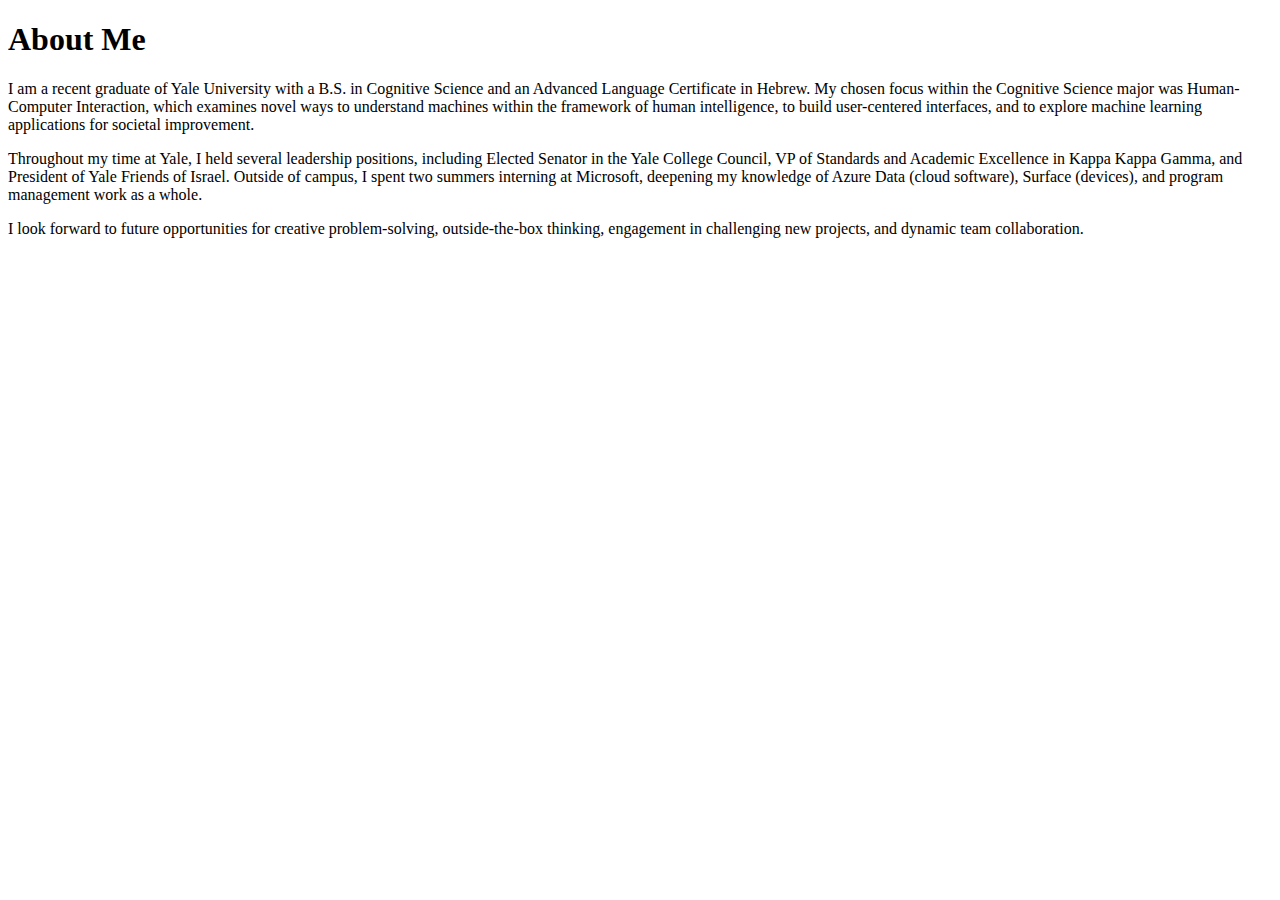
==== about.html @ a93bddfd "Test" ====
<!DOCTYPE html>
<html lang="en">
    <head>
        <title>My test page</title>
    </head>
    <body>
        <h1>About Me</h1>
        <p>I am a recent graduate of Yale University with a B.S. in Cognitive Science and an Advanced Language Certificate in Hebrew. My chosen focus within the Cognitive Science major was Human-Computer Interaction, which examines novel ways to understand machines within the framework of human intelligence, to build user-centered interfaces, and to explore machine learning applications for societal improvement.</p>
        <p>Throughout my time at Yale, I held several leadership positions, including Elected Senator in the Yale College Council, VP of Standards and Academic Excellence in Kappa Kappa Gamma, and President of Yale Friends of Israel. Outside of campus, I spent two summers interning at Microsoft, deepening my knowledge of Azure Data (cloud software), Surface (devices), and program management work as a whole.</p>
        <p>I look forward to future opportunities for creative problem-solving, outside-the-box thinking, engagement in challenging new projects, and dynamic team collaboration.</p>
    </body>
</html>
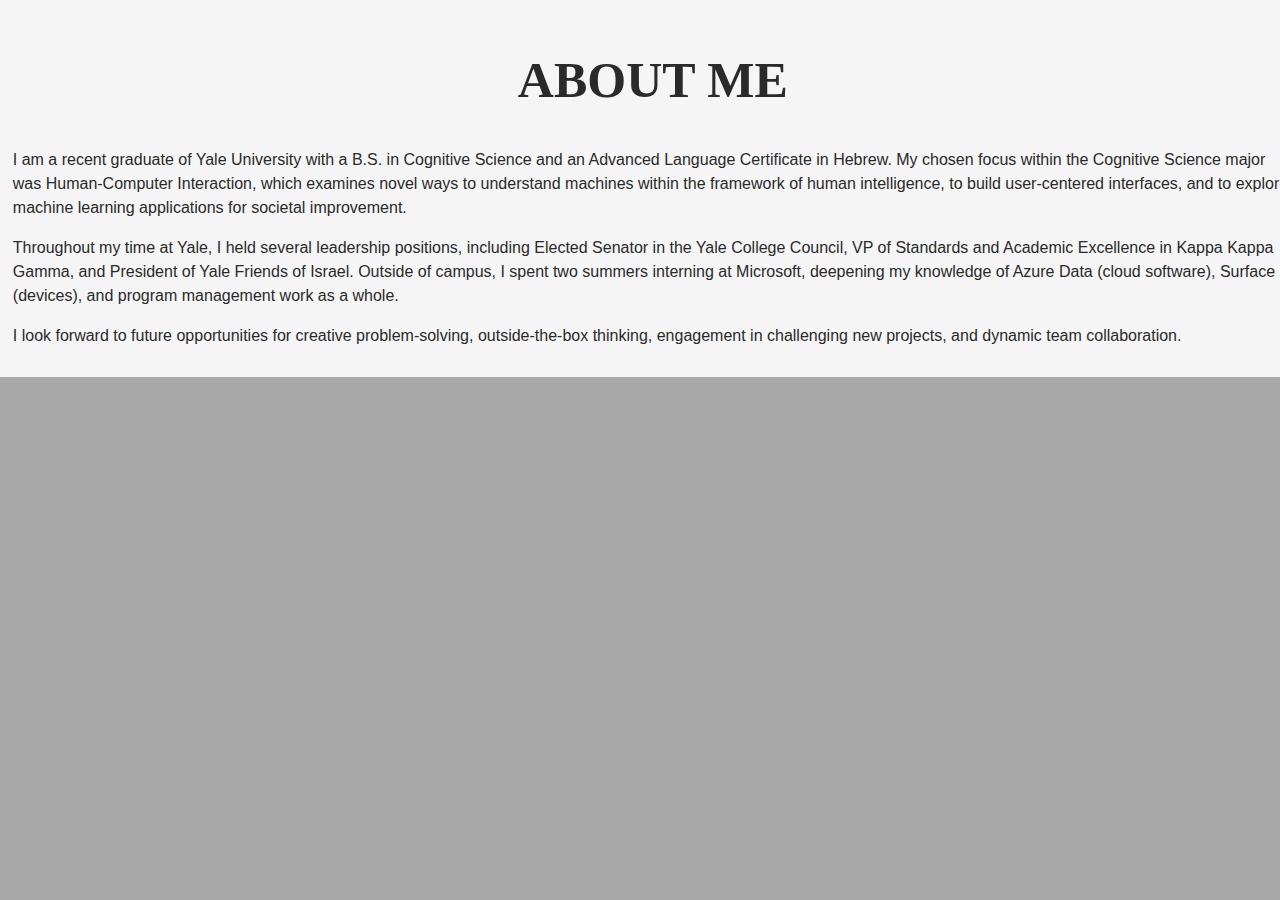
==== commit c91eb75a: "Big changes!" ====
--- a/about.html
+++ b/about.html
@@ -1,12 +1,14 @@
 <!DOCTYPE html>
 <html lang="en">
     <head>
-        <title>My test page</title>
+        <title>About Me</title>
+        <link rel="stylesheet" href="style.css" />
     </head>
     <body>
         <h1>About Me</h1>
         <p>I am a recent graduate of Yale University with a B.S. in Cognitive Science and an Advanced Language Certificate in Hebrew. My chosen focus within the Cognitive Science major was Human-Computer Interaction, which examines novel ways to understand machines within the framework of human intelligence, to build user-centered interfaces, and to explore machine learning applications for societal improvement.</p>
         <p>Throughout my time at Yale, I held several leadership positions, including Elected Senator in the Yale College Council, VP of Standards and Academic Excellence in Kappa Kappa Gamma, and President of Yale Friends of Israel. Outside of campus, I spent two summers interning at Microsoft, deepening my knowledge of Azure Data (cloud software), Surface (devices), and program management work as a whole.</p>
         <p>I look forward to future opportunities for creative problem-solving, outside-the-box thinking, engagement in challenging new projects, and dynamic team collaboration.</p>
+
     </body>
 </html>--- a/style.css
+++ b/style.css
@@ -0,0 +1,182 @@
+/* || General setup */
+
+html, body {
+    margin: 0;
+    padding: 0;
+  }
+  
+  html {
+    font-size: 10px;
+    background-color: #a9a9a9;
+  }
+  
+  body {
+    width: 100%;
+    min-width: 800px;
+    margin: 0 auto;
+  }
+  
+  /* || typography */
+  
+  h1, h2, h3 {
+    font-family: 'Segoe UI Semibold';
+    color: #2a2a2a;
+  }
+  
+  p, input, li {
+    font-family: 'Segoe UI', sans-serif;
+    color: #2a2a2a;
+  }
+  
+  h1 {
+    font-size: 5rem;
+    text-align: center;
+    /* text-shadow: 2px 2px 10px black; */
+  }
+  
+  h2 {
+    font-size: 3rem;
+    text-align: center;
+  }
+  
+  h3 {
+    font-size: 2.2rem;
+  }
+  
+  p, li {
+    font-size: 1.6rem;
+    line-height: 1.5;
+  }
+  
+  /* || header layout */
+  
+  header {
+    display: flex;
+    flex-flow: row wrap;
+  }
+  
+  body {
+    background-color: whitesmoke;
+    padding: 1%;
+  }
+  
+  main, header, nav, article, aside, footer, section {
+    background-color: whitesmoke;
+    padding: 1%;
+  }
+  
+  h1 {
+    flex: 5;
+    text-transform: uppercase;
+    padding: 5px;
+  }
+
+  h2 {
+    text-align: left;
+  }
+
+  .image-container {
+    padding-top: 20.15px;
+    text-align: center;
+  }
+
+  .image-container img {
+    height: 400px;
+  }
+  
+  nav {
+    height: 50px;
+    flex: 100%;
+    display: flex;
+    justify-content: center;
+    align-items: center;
+  }
+  
+  nav ul {
+    padding: 0;
+    list-style-type: none;
+    flex: 2;
+    display: flex;
+  }
+  
+  nav li {
+    display: inline;
+    text-align: center;
+    flex: 1;
+    padding: 40px
+  }
+  
+  nav a, nav span {
+    display: inline-block;
+    font-size: 2rem;
+    height: 3rem;
+    line-height: 1.7;
+    text-transform: uppercase;
+    text-decoration: none;
+    color: black;
+  }
+  
+  /* || main layout */
+  
+  main {
+    display: flex;
+  }
+  
+  article, section {
+    flex: 4;
+  }
+  
+  aside {
+    flex: 1;
+    margin-left: 10px;
+    padding: 1%;
+  }
+  
+  aside a {
+    display: block;
+    float: left;
+    width: 50%;
+  }
+  
+  aside img {
+    max-width: 100%;
+  }
+
+  table {
+    border-collapse: collapse;
+    font-family: 'Segoe UI';
+    font-size: 16px;
+    letter-spacing: 1px;
+  }
+
+  thead,
+tfoot {
+  background-color: rgb(228 240 245);
+}
+
+th,
+td {
+  border: 1px solid rgb(160 160 160);
+  padding: 8px 10px;
+}
+
+td:last-of-type {
+  text-align: left;
+}
+
+tbody > tr:nth-of-type(even) {
+  background-color: rgb(237 238 242);
+}
+
+tfoot th {
+  text-align: right;
+}
+
+tfoot td {
+  font-weight: bold;
+}
+  
+  footer {
+    margin-top: 10px;
+  }
+  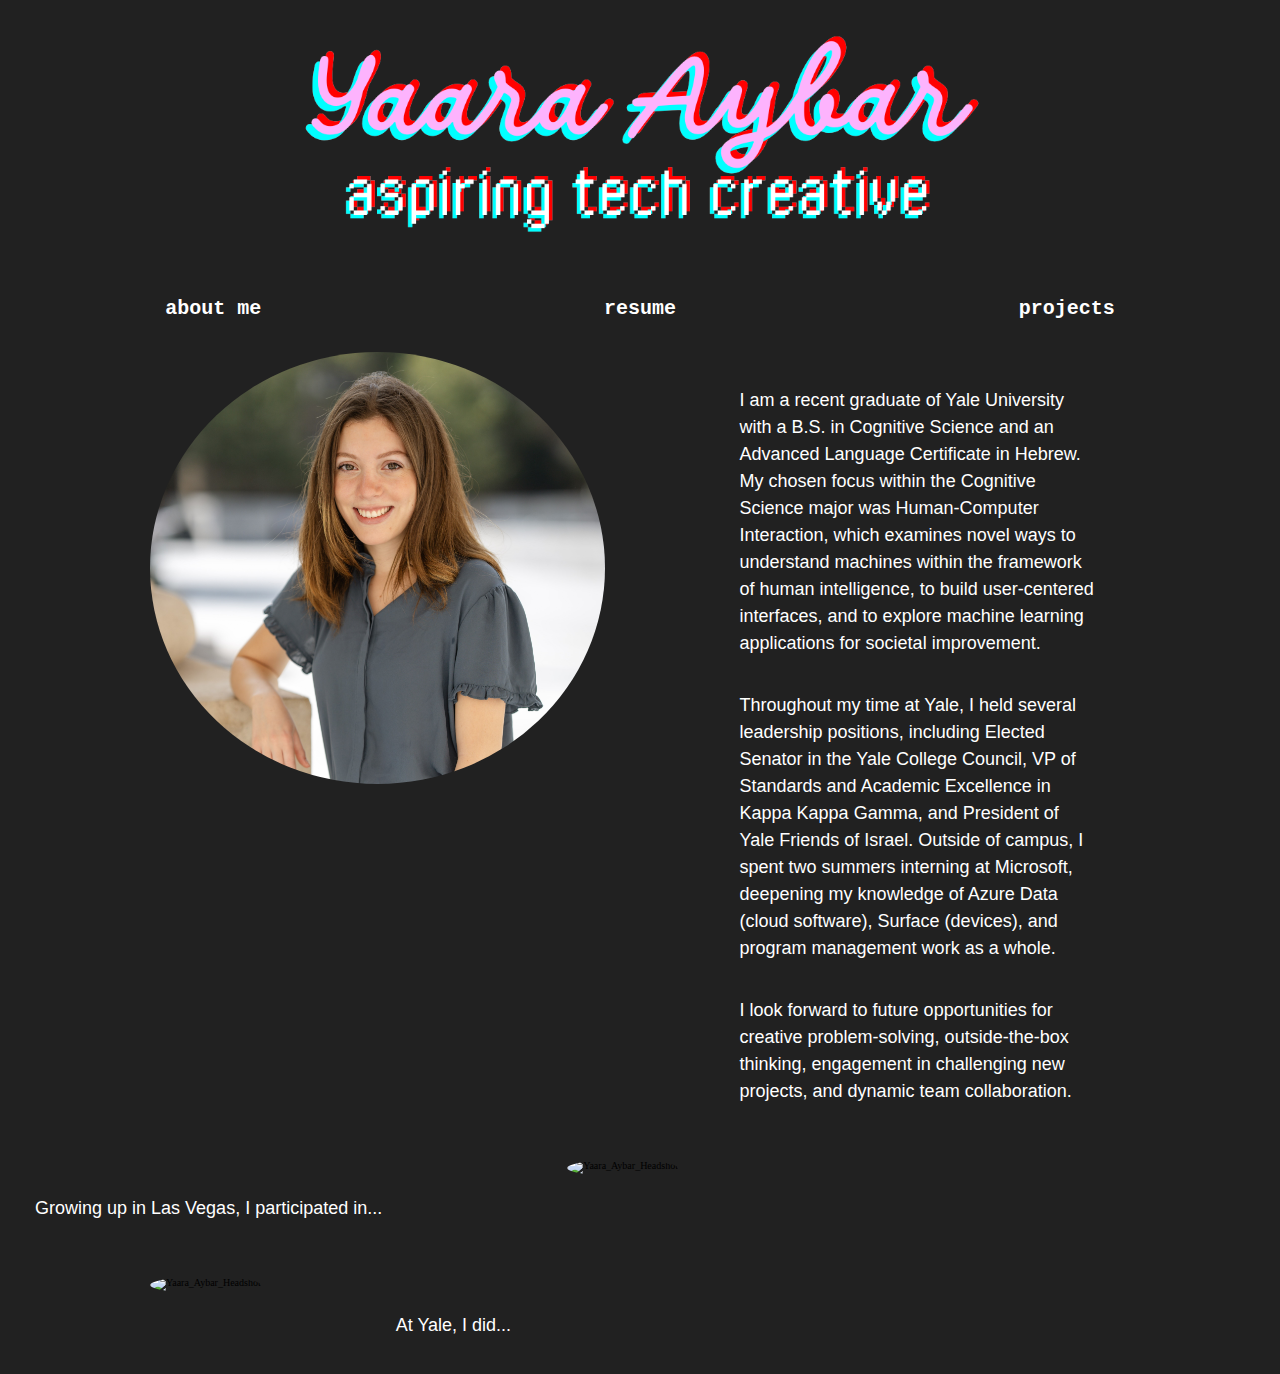
==== commit ebe7c3f8: "Trying to fix image resize" ====
--- a/about.html
+++ b/about.html
@@ -3,12 +3,43 @@
     <head>
         <title>About Me</title>
         <link rel="stylesheet" href="style.css" />
+        <link rel="icon" href="icon.png" type="image/png">
     </head>
+
+    <header>
+        <h1><a href="index.html"><img src="headline.png" style="height: 200px;"></a></h1>
+      </header>
+
     <body>
-        <h1>About Me</h1>
-        <p>I am a recent graduate of Yale University with a B.S. in Cognitive Science and an Advanced Language Certificate in Hebrew. My chosen focus within the Cognitive Science major was Human-Computer Interaction, which examines novel ways to understand machines within the framework of human intelligence, to build user-centered interfaces, and to explore machine learning applications for societal improvement.</p>
-        <p>Throughout my time at Yale, I held several leadership positions, including Elected Senator in the Yale College Council, VP of Standards and Academic Excellence in Kappa Kappa Gamma, and President of Yale Friends of Israel. Outside of campus, I spent two summers interning at Microsoft, deepening my knowledge of Azure Data (cloud software), Surface (devices), and program management work as a whole.</p>
-        <p>I look forward to future opportunities for creative problem-solving, outside-the-box thinking, engagement in challenging new projects, and dynamic team collaboration.</p>
+        <nav class="menu">
+            <ul>
+              <li><a href="about.html">About Me</a></li>
+              <li><a href="resume.html">Resume</a></li>
+              <li><a href="projects.html">Projects</a></li>
+            </ul>
+        </nav>
 
+        <div class="profile-container">
+            <img src="headshot.JPG" alt="Yaara_Aybar_Headshot">
+            <div>
+                <p>I am a recent graduate of Yale University with a B.S. in Cognitive Science and an Advanced Language Certificate in Hebrew. My chosen focus within the Cognitive Science major was Human-Computer Interaction, which examines novel ways to understand machines within the framework of human intelligence, to build user-centered interfaces, and to explore machine learning applications for societal improvement.</p>
+                <p>Throughout my time at Yale, I held several leadership positions, including Elected Senator in the Yale College Council, VP of Standards and Academic Excellence in Kappa Kappa Gamma, and President of Yale Friends of Israel. Outside of campus, I spent two summers interning at Microsoft, deepening my knowledge of Azure Data (cloud software), Surface (devices), and program management work as a whole.</p>
+                <p>I look forward to future opportunities for creative problem-solving, outside-the-box thinking, engagement in challenging new projects, and dynamic team collaboration.</p>    
+            </div>
+        </div>
+
+        <div class="profile-container">
+            <div>
+                <p>Growing up in Las Vegas, I participated in...</p>
+            </div>
+            <img src="Adelson.JPG" alt="Yaara_Aybar_Headshot">
+        </div>
+
+        <div class="profile-container">
+            <img src="Yale.jpg" alt="Yaara_Aybar_Headshot">
+            <div>
+                <p>At Yale, I did...</p>
+            </div>
+        </div>
     </body>
 </html>--- a/style.css
+++ b/style.css
@@ -1,171 +1,204 @@
-/* || General setup */
-
+/* General setup */
 html, body {
-    margin: 0;
-    padding: 0;
-  }
-  
-  html {
-    font-size: 10px;
-    background-color: #a9a9a9;
-  }
-  
-  body {
-    width: 100%;
-    min-width: 800px;
-    margin: 0 auto;
-  }
-  
-  /* || typography */
-  
-  h1, h2, h3 {
-    font-family: 'Segoe UI Semibold';
-    color: #2a2a2a;
-  }
-  
-  p, input, li {
-    font-family: 'Segoe UI', sans-serif;
-    color: #2a2a2a;
-  }
-  
-  h1 {
-    font-size: 5rem;
-    text-align: center;
-    /* text-shadow: 2px 2px 10px black; */
-  }
-  
-  h2 {
-    font-size: 3rem;
-    text-align: center;
-  }
-  
-  h3 {
-    font-size: 2.2rem;
-  }
-  
-  p, li {
-    font-size: 1.6rem;
-    line-height: 1.5;
-  }
-  
-  /* || header layout */
-  
-  header {
-    display: flex;
-    flex-flow: row wrap;
-  }
-  
-  body {
-    background-color: whitesmoke;
-    padding: 1%;
-  }
-  
-  main, header, nav, article, aside, footer, section {
-    background-color: whitesmoke;
-    padding: 1%;
-  }
-  
-  h1 {
-    flex: 5;
-    text-transform: uppercase;
-    padding: 5px;
-  }
-
-  h2 {
-    text-align: left;
-  }
-
-  .image-container {
-    padding-top: 20.15px;
-    text-align: center;
-  }
-
-  .image-container img {
-    height: 400px;
-  }
-  
-  nav {
-    height: 50px;
-    flex: 100%;
-    display: flex;
-    justify-content: center;
-    align-items: center;
-  }
-  
-  nav ul {
-    padding: 0;
-    list-style-type: none;
-    flex: 2;
-    display: flex;
-  }
-  
-  nav li {
-    display: inline;
-    text-align: center;
-    flex: 1;
-    padding: 40px
-  }
-  
-  nav a, nav span {
-    display: inline-block;
-    font-size: 2rem;
-    height: 3rem;
-    line-height: 1.7;
-    text-transform: uppercase;
-    text-decoration: none;
-    color: black;
-  }
-  
-  /* || main layout */
-  
-  main {
-    display: flex;
-  }
-  
-  article, section {
-    flex: 4;
-  }
-  
-  aside {
-    flex: 1;
-    margin-left: 10px;
-    padding: 1%;
-  }
-  
-  aside a {
-    display: block;
-    float: left;
-    width: 50%;
-  }
-  
-  aside img {
-    max-width: 100%;
-  }
-
-  table {
-    border-collapse: collapse;
-    font-family: 'Segoe UI';
-    font-size: 16px;
-    letter-spacing: 1px;
-  }
-
-  thead,
-tfoot {
-  background-color: rgb(228 240 245);
-}
-
-th,
-td {
-  border: 1px solid rgb(160 160 160);
+  margin: 0;
+  padding: 0;
+  height: 100%;
+}
+
+html {
+  font-size: 10px;
+}
+
+body {
+  width: 100%;
+  padding: 0px;
+  min-width: 760px;
+  box-sizing: border-box;
+  height: 100%;
+  background-color: #212121;
+}
+
+body.home-page {
+  width: 100%;
+  padding: 0;
+  height: 100%;
+}
+
+
+/* typography */
+h1, h2, h3 {
+  font-family: 'Segoe UI';
+  color: white;
+}
+
+p, input, li {
+  font-family: 'Segoe UI', sans-serif;
+  color: white;
+}
+
+h1 {
+  font-size: 5rem;
+  text-align: center;
+  margin: 35px;
+}
+
+h2 {
+  font-size: 3rem;
+  text-align: center;
+  margin: 35px;
+}
+
+h3 {
+  font-size: 2.2rem;
+  margin: 35px 0;
+}
+
+p, li {
+  font-size: 1.8rem;
+  line-height: 1.5;
+  margin: 35px;
+}
+
+/* header layout */
+header {
+  display: flex;
+  flex-flow: row wrap;
+}
+
+main, header, nav, article, aside, footer, section {
+  background-color: #212121;
+}
+
+h1 {
+  flex: 5;
+  text-transform: uppercase;
+}
+
+h2 {
+  text-align: left;
+}
+
+.image-container {
+  padding-top: 20.15px;
+  text-align: center;
+}
+
+.image-container img {
+  height: 290px;
+  margin: 7px;
+}
+
+.profile-container {
+  padding-top: 20.15px;
+  text-align: center;
+  display: flex;
+  align-items: flex-start;
+  text-align: left;
+  margin-right: 150px;
+}
+
+.profile-container img {
+  border-radius: 50%;
+  margin-left: 150px;
+  margin-right: 100px;
+  max-width: 500px;
+  height: auto;
+}
+
+img {
+  margin: 0;
+  padding: 0;
+  overflow: hidden;
+}
+
+nav {
+  height: 50px;
+  flex: 100%;
+  display: flex;
+  justify-content: center;
+  align-items: center;
+}
+
+nav ul {
+  padding: 0;
+  list-style-type: none;
+  flex: 2;
+  display: flex;
+}
+
+nav li {
+  display: inline;
+  text-align: center;
+  flex: 1;
+  padding: 20px;
+}
+
+nav a, nav span {
+  display: inline-block;
+  font-family: 'Courier New', Courier, monospace;
+  font-size: 2rem;
+  height: 3rem;
+  line-height: 1.7;
+  text-transform: lowercase;
+  font-weight: bold;
+  text-decoration: none;
+  color: white;
+}
+
+/* main layout */
+main {
+  display: flex;
+  flex: 1;
+  flex-direction: column;
+}
+
+article, section {
+  flex: 4;
+  margin: 10px;
+}
+
+aside {
+  flex: 1;
+  margin-left: 10px;
+  padding: 1%;
+  margin: 10px;
+}
+
+aside a {
+  display: block;
+  float: left;
+  width: 50%;
+}
+
+aside img {
+  max-width: 100%;
+}
+
+table {
+  border-collapse: collapse;
+  font-family: 'Segoe UI';
+  font-size: 16px;
+  letter-spacing: 1px;
+  color: white;
+}
+
+thead, tfoot {
+  background-color: #212121;
+  color: white;
+}
+
+th, td {
   padding: 8px 10px;
-}
+  color: white;
+}
+
 
 td:last-of-type {
   text-align: left;
 }
 
 tbody > tr:nth-of-type(even) {
-  background-color: rgb(237 238 242);
+  background-color: #212121;
 }
 
 tfoot th {
@@ -175,8 +208,14 @@
 tfoot td {
   font-weight: bold;
 }
-  
-  footer {
-    margin-top: 10px;
-  }
-  +
+footer {
+  margin-top: 20px;
+  padding: 20px;
+}
+
+.responsive-image {
+  width: 100%;
+  height: auto;
+  display: block;
+}
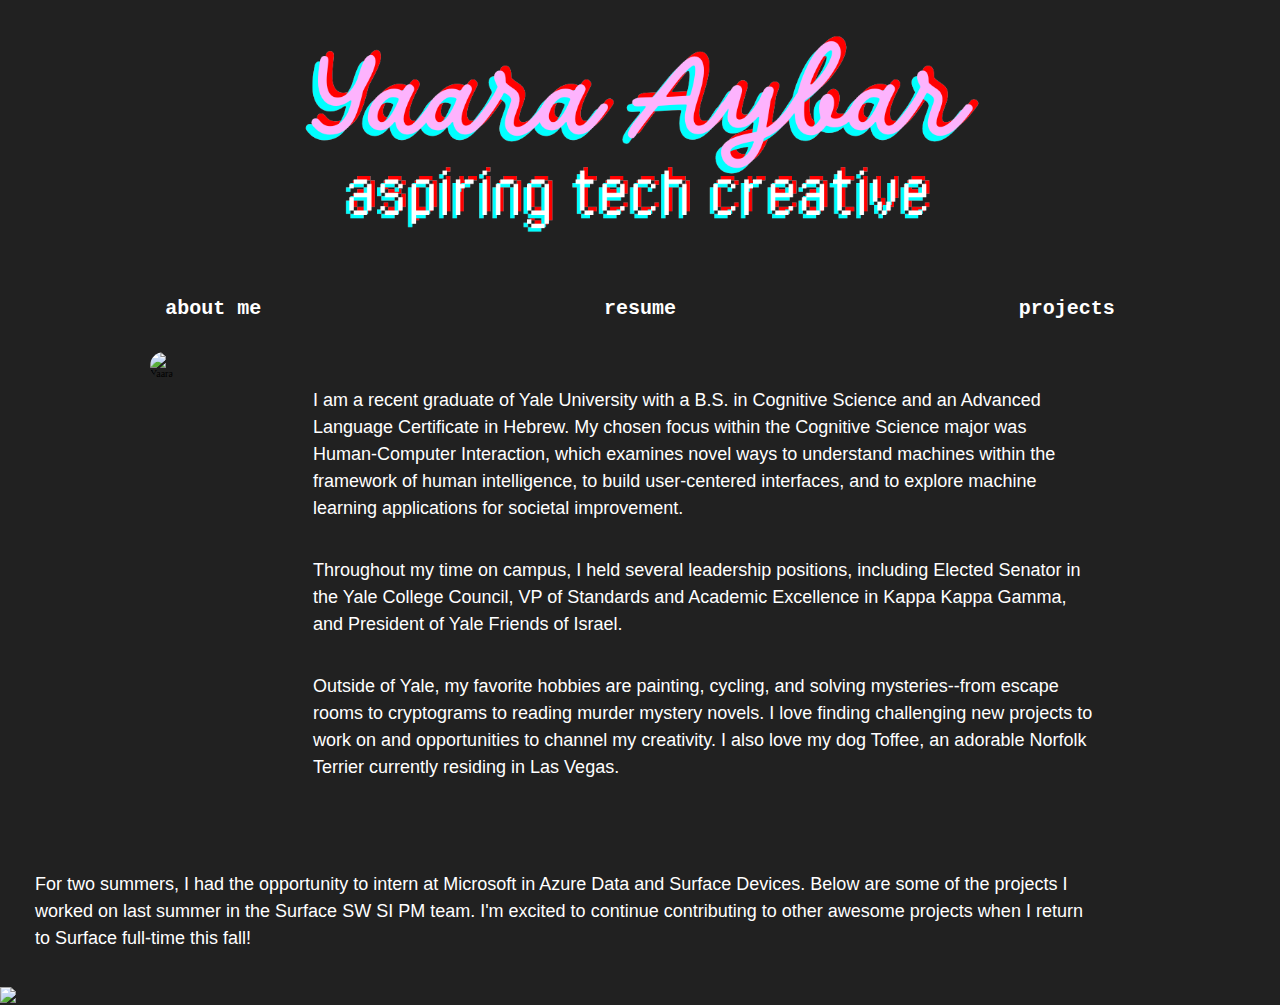
==== commit 0d5ff23f: "Trying to fix image resize" ====
--- a/about.html
+++ b/about.html
@@ -20,26 +20,22 @@
         </nav>
 
         <div class="profile-container">
-            <img src="headshot.JPG" alt="Yaara_Aybar_Headshot">
+            <img src="me.png" alt="Yaara_Aybar_Headshot">
             <div>
                 <p>I am a recent graduate of Yale University with a B.S. in Cognitive Science and an Advanced Language Certificate in Hebrew. My chosen focus within the Cognitive Science major was Human-Computer Interaction, which examines novel ways to understand machines within the framework of human intelligence, to build user-centered interfaces, and to explore machine learning applications for societal improvement.</p>
-                <p>Throughout my time at Yale, I held several leadership positions, including Elected Senator in the Yale College Council, VP of Standards and Academic Excellence in Kappa Kappa Gamma, and President of Yale Friends of Israel. Outside of campus, I spent two summers interning at Microsoft, deepening my knowledge of Azure Data (cloud software), Surface (devices), and program management work as a whole.</p>
-                <p>I look forward to future opportunities for creative problem-solving, outside-the-box thinking, engagement in challenging new projects, and dynamic team collaboration.</p>    
+                <p>Throughout my time on campus, I held several leadership positions, including Elected Senator in the Yale College Council, VP of Standards and Academic Excellence in Kappa Kappa Gamma, and President of Yale Friends of Israel. </p>
+                <p>Outside of Yale, my favorite hobbies are painting, cycling, and solving mysteries--from escape rooms to cryptograms to reading murder mystery novels. I love finding challenging new projects to work on and opportunities to channel my creativity. I also love my dog Toffee, an adorable Norfolk Terrier currently residing in Las Vegas.</p>
             </div>
         </div>
 
         <div class="profile-container">
-            <div>
-                <p>Growing up in Las Vegas, I participated in...</p>
-            </div>
-            <img src="Adelson.JPG" alt="Yaara_Aybar_Headshot">
+            <p>For two summers, I had the opportunity to intern at Microsoft in Azure Data and Surface Devices.
+                Below are some of the projects I worked on last summer in the Surface SW SI PM team. I'm excited to continue contributing to other awesome projects when I return to Surface full-time this fall!</p>
         </div>
 
-        <div class="profile-container">
-            <img src="Yale.jpg" alt="Yaara_Aybar_Headshot">
-            <div>
-                <p>At Yale, I did...</p>
-            </div>
-        </div>
+
+        <img src="msftproject.png">
     </body>
-</html>+</html>
+
+<!-- https://www.microsoft.com/en-us/d/surface-pro-keyboard-with-pen-storage/8xwb5zsck7pz/MF0G -->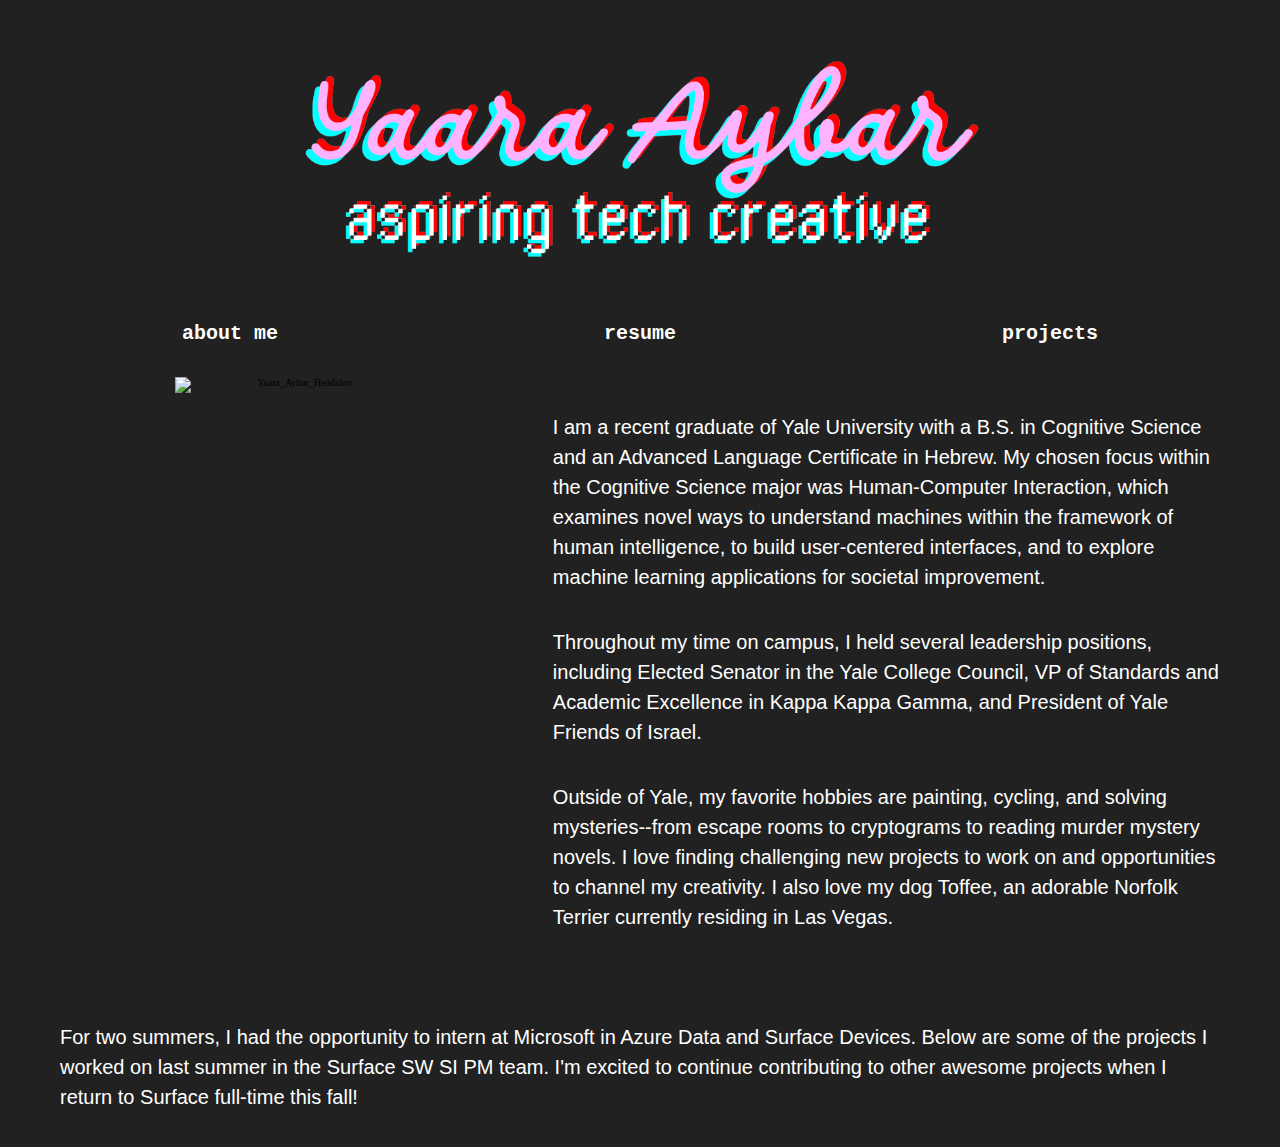
==== commit 5926c5bf: "Update about.html" ====
--- a/about.html
+++ b/about.html
@@ -32,10 +32,5 @@
             <p>For two summers, I had the opportunity to intern at Microsoft in Azure Data and Surface Devices.
                 Below are some of the projects I worked on last summer in the Surface SW SI PM team. I'm excited to continue contributing to other awesome projects when I return to Surface full-time this fall!</p>
         </div>
-
-
-        <img src="msftproject.png">
     </body>
 </html>
-
-<!-- https://www.microsoft.com/en-us/d/surface-pro-keyboard-with-pen-storage/8xwb5zsck7pz/MF0G -->--- a/style.css
+++ b/style.css
@@ -11,7 +11,7 @@
 
 body {
   width: 100%;
-  padding: 0px;
+  padding: 25px;
   min-width: 760px;
   box-sizing: border-box;
   height: 100%;
@@ -54,7 +54,7 @@
 }
 
 p, li {
-  font-size: 1.8rem;
+  font-size: 2rem;
   line-height: 1.5;
   margin: 35px;
 }
@@ -78,14 +78,15 @@
   text-align: left;
 }
 
-.image-container {
+/* .image-container {
   padding-top: 20.15px;
   text-align: center;
-}
+} */
 
 .image-container img {
-  height: 290px;
-  margin: 7px;
+  width: 100%;
+  height: auto;
+  display: block;
 }
 
 .profile-container {
@@ -94,21 +95,22 @@
   display: flex;
   align-items: flex-start;
   text-align: left;
-  margin-right: 150px;
 }
 
 .profile-container img {
-  border-radius: 50%;
+  /* border-radius: 50%; */
   margin-left: 150px;
   margin-right: 100px;
-  max-width: 500px;
   height: auto;
+  width: 100%;
+  text-align: center;
 }
 
 img {
   margin: 0;
   padding: 0;
   overflow: hidden;
+  text-align: center;
 }
 
 nav {
@@ -180,6 +182,7 @@
   font-size: 16px;
   letter-spacing: 1px;
   color: white;
+  margin: 25px;
 }
 
 thead, tfoot {
@@ -214,8 +217,32 @@
   padding: 20px;
 }
 
+.hover-layer {
+  position: absolute;
+  top: 0;
+  left: 0;
+  width: 100%;
+  height: 100%;
+  pointer-events: none; /* Ensure it doesn't interfere with the image map */
+}
+
+.hover-image {
+  display: none;
+  width: 100%;
+  height: 100%;
+  position: absolute;
+  top: 0;
+  left: 0;
+}
+
+/* 
+/* Show hover image when the corresponding area is hovered */
+/* .hover-area:hover + .hover-image {
+  display: block; */
+/* } */ */
+
 .responsive-image {
   width: 100%;
   height: auto;
   display: block;
-}
+}